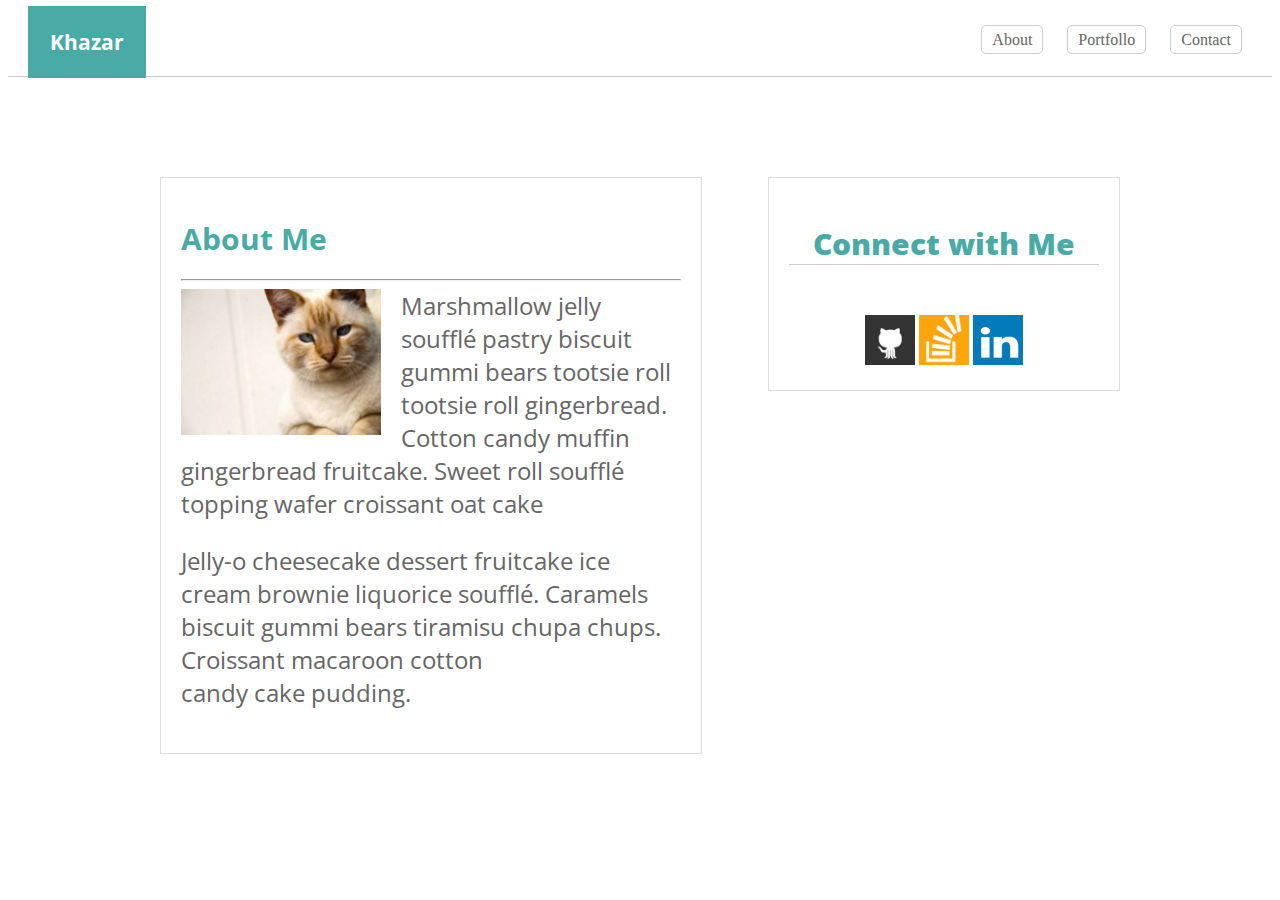
==== index.html @ a4036d65 "ana seyifeni index.html ni yaratdim" ====
<!DOCTYPE html>
<html lang="en">
<head>
    <meta charset="UTF-8">
    <meta name="viewport" content="width=device-width, initial-scale=1.0">
    <link href="https://fonts.googleapis.com/css2?family=Open+Sans:wght@300&display=swap" rel="stylesheet">
    <link rel="stylesheet" href="styles.css">
    <title>Document</title>
</head>
<body>
    <header class="main-header">
          <!-- <img class="main-header-logo" src="./image/Recommended-Dimensions (1).png" alt=""> -->
          <a href="" class="main-header-logo">Khazar</a>
        <nav class="main-nav">
            <ul class="main-nav-items">
                <li class="main-nav-item">
                    <a class="navbar-nav" href="">About</a>
                </li>
                <li class="main-nav-item">
                    <a class="navbar-nav" href="">Portfollo</a>
                </li>
                <li class="main-nav-item">
                  <a class="navbar-nav" href="">Contact</a>
                </li>
            </ul>
        </nav>
    </header>
    <main>
        <section class="showcase">
            <h1 class="header-showcase">About Me</h1>
            <hr>
            <img class="showcase-img" src="./image/Portfolio_About.png" alt="cat-image">
            <p class="first-paragraph">
                Marshmallow jelly soufflé pastry biscuit gummi bears tootsie roll tootsie roll gingerbread. Cotton candy muffin gingerbread fruitcake. Sweet roll soufflé topping wafer croissant oat cake
            </p>
            <p class="second-paragraph">
                Jelly-o cheesecake dessert fruitcake ice cream brownie liquorice soufflé. Caramels biscuit gummi bears tiramisu chupa chups. Croissant macaroon cotton candy cake pudding.
            </p>
        </section>
        <section class="sidebar">
           <h2 class="sidebar-header">Connect with Me</h2>
           <img class="sidebar-img" src="./image/Recommended-Dimensions.png" alt="">
           <img class="sidebar-img" src="./image/Recommended-Dimensions (2).png" alt="">
           <img class="sidebar-img" src="./image/Recommended-Dimensions (1).png" alt="">
        </section>
    </main>
</body>
</html>
---- styles.css ----
body {
    /* font-family: 'Arial', 'Helvetica Neue', Helvetica, sans-serif; */
    font-family: 'Open Sans', sans-serif;
}

/* Header */

.main-header {
    background-color: #ffff;
    padding: 20px;
    border-bottom: 1px solid #cccccc;
}

.main-header-logo {
    /* width: 100px; */
    font-size: 21px;
    font-weight: bold;
    text-decoration: none;
    background-color: #4aaaa5;
    color: #ffff;
    padding: 22px;
   
}

.main-nav{
    float: right;
}

.main-nav-items {
    margin: 0;
    padding: 0;
    list-style: none;
}

.main-nav-item {
    display: inline-block;
    margin: 0 10px;
}

.navbar-nav {
    font-family: 'Georgia', Times, Times New Roman, serif;
    text-decoration: none;
    color: #666666;
    border: 1px solid #cccccc;
    border-radius: 5px;
    padding: 5px 10px;
}

.navbar-nav:hover {
    background-color: #666666;
    color: #ffff;
    border: 1px solid #cccccc;
}

/* Main */

main {
    width: 960px;
    margin: auto;
}

.showcase {
    width: 500px;
    float: left;
    background-color: #ffff;
    border: 1px solid #dddddd;
    margin-top: 100px;
    padding: 20px;
}

.header-showcase {
   color: #4aaaa5;
   font-size: 30px;
   font-weight: bold;
}

p {
    font-size: 1.5rem;
    color: #666666;
    margin-top: 0;
  }

.showcase-img {
    width: 200px;
    float: left;
    margin-right: 20px;
}

/* sidebar */

.sidebar {
    width: 310px;
    float: right;
    text-align: center;
    margin-top: 100px;
    padding: 20px;
    background-color: #ffff;
    border: 1px solid #dddddd;
}

.sidebar-img {
    width: 50px;
    height: 50px;
}

.sidebar-header {
    font-size: 30px;
    font-weight: 900;
    color: #4aaaa5;
    border-bottom: 1px solid #cccccc;
    margin-bottom: 50px;
}
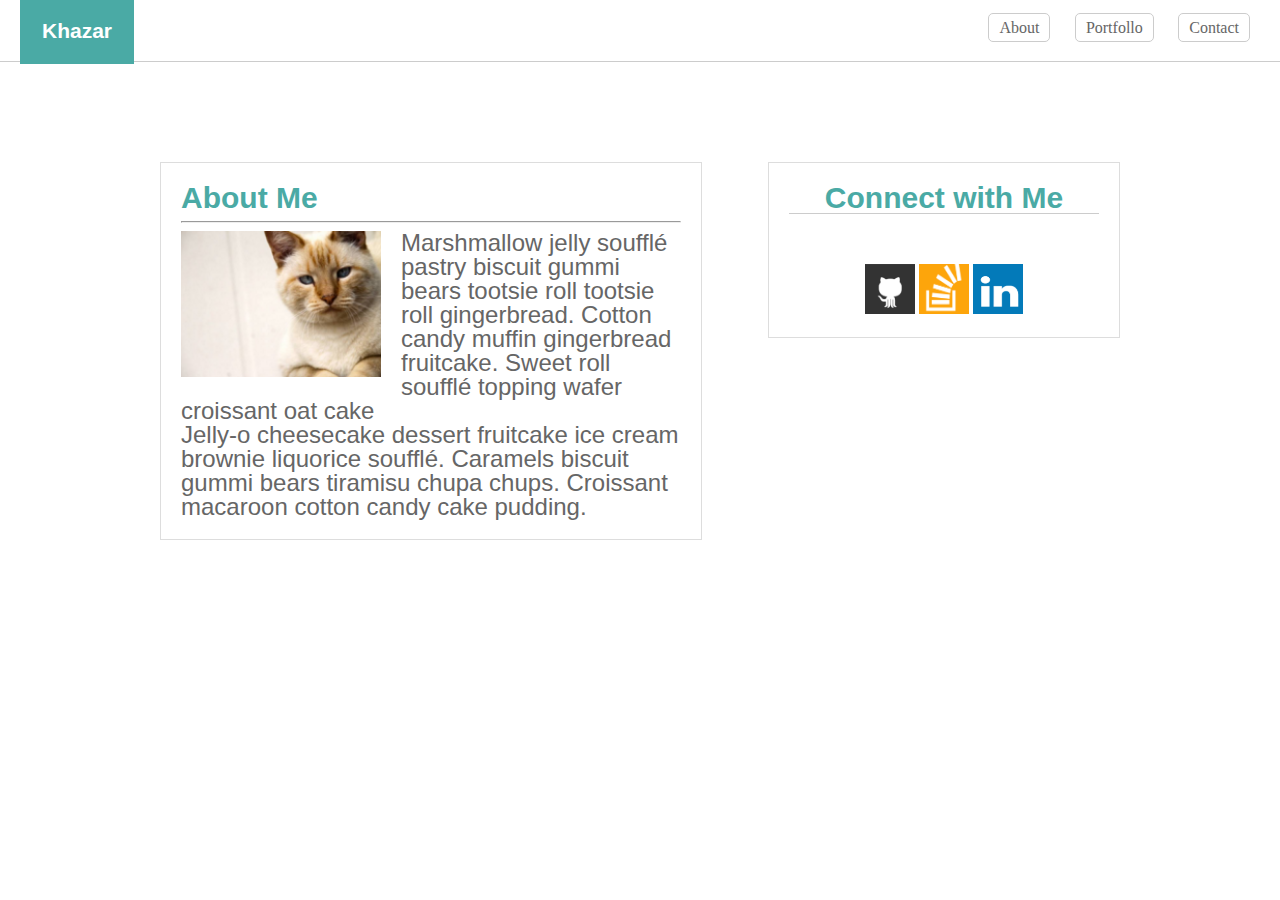
==== commit dd507b71: "reset css yaratdim" ====
--- a/index.html
+++ b/index.html
@@ -4,7 +4,8 @@
     <meta charset="UTF-8">
     <meta name="viewport" content="width=device-width, initial-scale=1.0">
     <link href="https://fonts.googleapis.com/css2?family=Open+Sans:wght@300&display=swap" rel="stylesheet">
-    <link rel="stylesheet" href="styles.css">
+    <link rel="stylesheet" href="./asset/css/reset.css">
+    <link rel="stylesheet" href="./asset/css/styles.css">
     <title>Document</title>
 </head>
 <body>
--- a/asset/css/styles.css
+++ b/asset/css/styles.css
@@ -0,0 +1,112 @@
+body {
+    /* font-family: 'Arial', 'Helvetica Neue', Helvetica, sans-serif; */
+    font-family: 'Open Sans', sans-serif;
+}
+
+/* Header */
+
+.main-header {
+    background-color: #ffff;
+    padding: 20px;
+    border-bottom: 1px solid #cccccc;
+}
+
+.main-header-logo {
+    /* width: 100px; */
+    font-size: 21px;
+    font-weight: bold;
+    text-decoration: none;
+    background-color: #4aaaa5;
+    color: #ffff;
+    padding: 22px;
+   
+}
+
+.main-nav{
+    float: right;
+}
+
+.main-nav-items {
+    margin: 0;
+    padding: 0;
+    list-style: none;
+}
+
+.main-nav-item {
+    display: inline-block;
+    margin: 0 10px;
+}
+
+.navbar-nav {
+    font-family: 'Georgia', Times, Times New Roman, serif;
+    text-decoration: none;
+    color: #666666;
+    border: 1px solid #cccccc;
+    border-radius: 5px;
+    padding: 5px 10px;
+}
+
+.navbar-nav:hover {
+    background-color: #666666;
+    color: #ffff;
+    border: 1px solid #cccccc;
+}
+
+/* Main */
+
+main {
+    width: 960px;
+    margin: auto;
+}
+
+.showcase {
+    width: 500px;
+    float: left;
+    background-color: #ffff;
+    border: 1px solid #dddddd;
+    margin-top: 100px;
+    padding: 20px;
+}
+
+.header-showcase {
+   color: #4aaaa5;
+   font-size: 30px;
+   font-weight: bold;
+}
+
+p {
+    font-size: 1.5rem;
+    color: #666666;
+    margin-top: 0;
+  }
+
+.showcase-img {
+    width: 200px;
+    float: left;
+    margin-right: 20px;
+}
+
+/* sidebar */
+
+.sidebar {
+    width: 310px;
+    float: right;
+    text-align: center;
+    margin-top: 100px;
+    padding: 20px;
+    background-color: #ffff;
+    border: 1px solid #dddddd;
+}
+
+.sidebar-img {
+    width: 50px;
+    height: 50px;
+}
+
+.sidebar-header {
+    font-size: 30px;
+    font-weight: 900;
+    color: #4aaaa5;
+    border-bottom: 1px solid #cccccc;
+    margin-bottom: 50px;
+}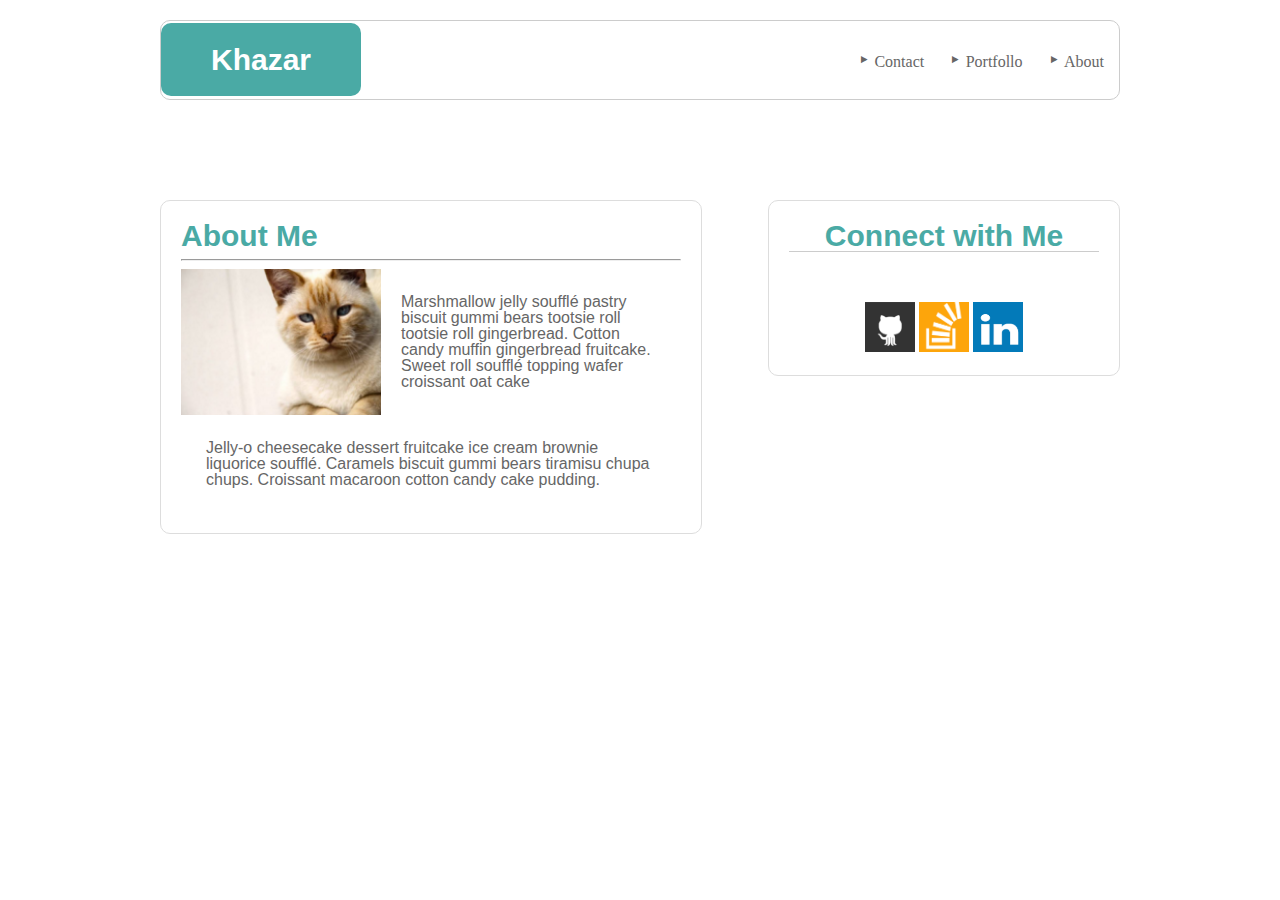
==== commit c0d9c500: "index de main container elave etdim. resest css elave etdim. css de bezi deyisikler etdim" ====
--- a/index.html
+++ b/index.html
@@ -5,28 +5,29 @@
     <meta name="viewport" content="width=device-width, initial-scale=1.0">
     <link href="https://fonts.googleapis.com/css2?family=Open+Sans:wght@300&display=swap" rel="stylesheet">
     <link rel="stylesheet" href="./asset/css/reset.css">
-    <link rel="stylesheet" href="./asset/css/styles.css">
+    <link rel="stylesheet" href="./asset/css/index.css">
     <title>Document</title>
 </head>
 <body>
+ <main class="container">
     <header class="main-header">
           <!-- <img class="main-header-logo" src="./image/Recommended-Dimensions (1).png" alt=""> -->
           <a href="" class="main-header-logo">Khazar</a>
         <nav class="main-nav">
-            <ul class="main-nav-items">
+            <ul class="main-nav-items clearfix">
                 <li class="main-nav-item">
-                    <a class="navbar-nav" href="">About</a>
+                    <a class="navbar-nav" href="#">About</a>
                 </li>
                 <li class="main-nav-item">
-                    <a class="navbar-nav" href="">Portfollo</a>
+                    <a class="navbar-nav" href="#">Portfollo</a>
                 </li>
                 <li class="main-nav-item">
-                  <a class="navbar-nav" href="">Contact</a>
+                  <a class="navbar-nav" href="#">Contact</a>
                 </li>
             </ul>
         </nav>
     </header>
-    <main>
+    <section>
         <section class="showcase">
             <h1 class="header-showcase">About Me</h1>
             <hr>
@@ -39,11 +40,12 @@
             </p>
         </section>
         <section class="sidebar">
-           <h2 class="sidebar-header">Connect with Me</h2>
-           <img class="sidebar-img" src="./image/Recommended-Dimensions.png" alt="">
-           <img class="sidebar-img" src="./image/Recommended-Dimensions (2).png" alt="">
-           <img class="sidebar-img" src="./image/Recommended-Dimensions (1).png" alt="">
+            <h2 class="sidebar-header">Connect with Me</h2>
+            <img class="sidebar-img" src="./image/Recommended-Dimensions.png" alt="">
+            <img class="sidebar-img" src="./image/Recommended-Dimensions (2).png" alt="">
+            <img class="sidebar-img" src="./image/Recommended-Dimensions (1).png" alt="">
         </section>
-    </main>
+    </section>
+</main>
 </body>
 </html>--- a/asset/css/index.css
+++ b/asset/css/index.css
@@ -0,0 +1,156 @@
+body {
+    /* font-family: 'Arial', 'Helvetica Neue', Helvetica, sans-serif; */
+    font-family: 'Open Sans', sans-serif;
+
+}
+
+.container {
+    margin: 20px auto;
+    width: 960px;
+}
+
+/* Header */
+
+.main-header {
+    background-color: #ffff;
+    padding: 24px 0;
+    border: 1px solid #cccccc;
+    border-radius: 10px;
+}
+
+.main-header-logo {
+    /* width: 100px; */
+    font-size: 30px;
+    font-weight: bold;
+    text-decoration: none;
+    background-color: #4aaaa5;
+    color: #ffff;
+    padding: 20px 50px;
+    border-radius: 10px;
+   
+}
+
+.main-nav{
+    float: right;
+    margin-right: 5px;
+}
+
+.main-nav-items {
+    margin: 0;
+    padding: 0;
+    list-style: none;
+}
+
+.main-nav-items li  {
+    float: right;
+    padding: 5px 10px;
+}
+
+.main-nav-item::before {
+    content: '\2023';
+    height: 10px;
+    display: inline-block;
+    margin-left: 5px;
+    color: #666666;
+    font-size: 20px;
+}
+
+.main-nav-item a {
+    font-family: 'Georgia', Times, Times New Roman, serif;
+    text-decoration: none;
+    color: #666666;
+}
+
+.main-nav-item a:hover {
+    /* border-bottom: 1px solid #000000; */
+    color: #000000;
+}
+
+.main-nav-item:hover::before {
+    color: #000000;
+}
+
+.main-nav-item:active::before {
+    color: #666666;
+}
+
+.main-nav-item a:active {
+    color: #666666;
+}
+
+.clearfix  {
+    content: "";
+    clear: both;
+    display: block;
+}
+
+/* .main-nav-items li + li::after {
+    content: "";
+    border-left: 1px solid #ccc;
+    height: 10px;
+    display: inline-block;
+    margin-left: 5px;
+} */
+
+
+
+/* Main */
+
+main {
+    width: 960px;
+}
+
+.showcase {
+    width: 500px;
+    float: left;
+    background-color: #ffff;
+    border: 1px solid #dddddd;
+    margin-top: 100px;
+    padding: 20px;
+    border-radius: 10px;
+}
+
+.header-showcase {
+   color: #4aaaa5;
+   font-size: 30px;
+   font-weight: bold;
+}
+
+p {
+    font-size: 1rem;
+    color: #666;
+    margin-top: 0;
+    padding: 5%;
+  }
+
+.showcase-img {
+    width: 200px;
+    float: left;
+    margin-right: 20px;
+}
+
+/* sidebar */
+
+.sidebar {
+    width: 310px;
+    float: right;
+    text-align: center;
+    margin-top: 100px;
+    padding: 20px;
+    background-color: #ffff;
+    border: 1px solid #dddddd;
+    border-radius: 10px;
+}
+
+.sidebar-img {
+    width: 50px;
+    height: 50px;
+}
+
+.sidebar-header {
+    font-size: 30px;
+    font-weight: 900;
+    color: #4aaaa5;
+    border-bottom: 1px solid #cccccc;
+    margin-bottom: 50px;
+}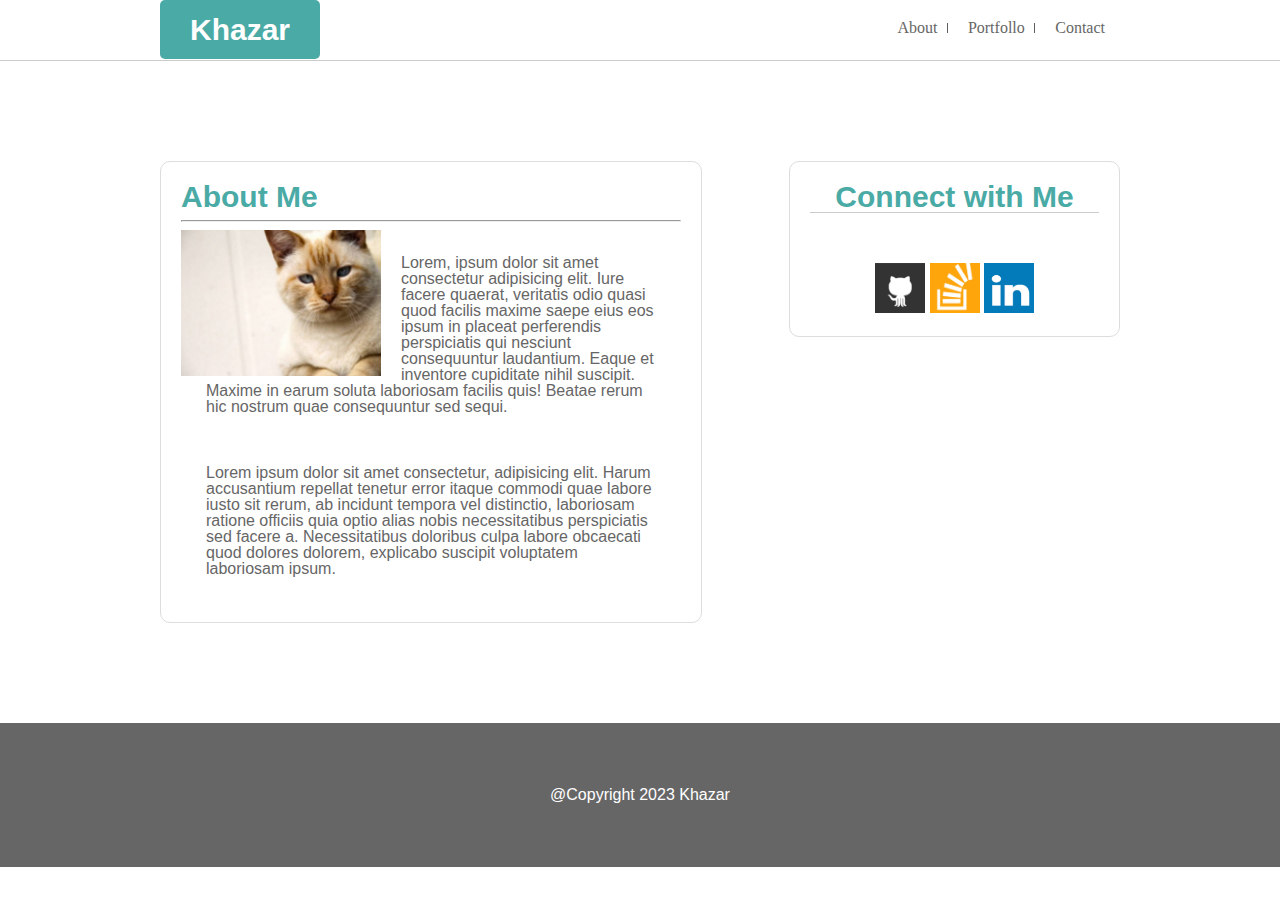
==== commit 8dfbb737: "fayillarda bezi deyisiklikler eledim" ====
--- a/index.html
+++ b/index.html
@@ -9,43 +9,46 @@
     <title>Document</title>
 </head>
 <body>
+    <header class="main-header">
+        <!-- <img class="main-header-logo" src="./image/Recommended-Dimensions (1).png" alt=""> -->
+    <div class="container">
+        <a href="" class="main-header-logo">Khazar</a>
+      <nav class="main-nav">
+          <ul class="main-nav-items clearfix">
+              <li class="main-nav-item">
+                <a class="navbar-nav" href="./contact.html">Contact</a>
+              </li>
+              <li class="main-nav-item">
+                  <a class="navbar-nav" href="./portfollo.html">Portfollo</a>
+              </li>
+              <li class="main-nav-item">
+                  <a class="navbar-nav" href="./index.html">About</a>
+              </li>
+          </ul>
+      </nav>
+    </div>
+  </header>
  <main class="container">
-    <header class="main-header">
-          <!-- <img class="main-header-logo" src="./image/Recommended-Dimensions (1).png" alt=""> -->
-          <a href="" class="main-header-logo">Khazar</a>
-        <nav class="main-nav">
-            <ul class="main-nav-items clearfix">
-                <li class="main-nav-item">
-                    <a class="navbar-nav" href="#">About</a>
-                </li>
-                <li class="main-nav-item">
-                    <a class="navbar-nav" href="#">Portfollo</a>
-                </li>
-                <li class="main-nav-item">
-                  <a class="navbar-nav" href="#">Contact</a>
-                </li>
-            </ul>
-        </nav>
-    </header>
-    <section>
-        <section class="showcase">
+        <section class="showcase ">
             <h1 class="header-showcase">About Me</h1>
             <hr>
             <img class="showcase-img" src="./image/Portfolio_About.png" alt="cat-image">
             <p class="first-paragraph">
-                Marshmallow jelly soufflé pastry biscuit gummi bears tootsie roll tootsie roll gingerbread. Cotton candy muffin gingerbread fruitcake. Sweet roll soufflé topping wafer croissant oat cake
+              Lorem, ipsum dolor sit amet consectetur adipisicing elit. Iure facere quaerat, veritatis odio quasi quod facilis maxime saepe eius eos ipsum in placeat perferendis perspiciatis qui nesciunt consequuntur laudantium. Eaque et inventore cupiditate nihil suscipit. Maxime in earum soluta laboriosam facilis quis! Beatae rerum hic nostrum quae consequuntur sed sequi.
             </p>
             <p class="second-paragraph">
-                Jelly-o cheesecake dessert fruitcake ice cream brownie liquorice soufflé. Caramels biscuit gummi bears tiramisu chupa chups. Croissant macaroon cotton candy cake pudding.
+             Lorem ipsum dolor sit amet consectetur, adipisicing elit. Harum accusantium repellat tenetur error itaque commodi quae labore iusto sit rerum, ab incidunt tempora vel distinctio, laboriosam ratione officiis quia optio alias nobis necessitatibus perspiciatis sed facere a. Necessitatibus doloribus culpa labore obcaecati quod dolores dolorem, explicabo suscipit voluptatem laboriosam ipsum.
             </p>
         </section>
-        <section class="sidebar">
+        <section class="sidebar ">
             <h2 class="sidebar-header">Connect with Me</h2>
             <img class="sidebar-img" src="./image/Recommended-Dimensions.png" alt="">
             <img class="sidebar-img" src="./image/Recommended-Dimensions (2).png" alt="">
             <img class="sidebar-img" src="./image/Recommended-Dimensions (1).png" alt="">
         </section>
-    </section>
 </main>
+<footer class="footer clearfix">
+    <p>@Copyright 2023 Khazar</p>
+</footer>
 </body>
 </html>--- a/asset/css/index.css
+++ b/asset/css/index.css
@@ -1,3 +1,8 @@
+html {
+    scroll-behavior: smooth;
+}
+
+
 body {
     /* font-family: 'Arial', 'Helvetica Neue', Helvetica, sans-serif; */
     font-family: 'Open Sans', sans-serif;
@@ -5,7 +10,7 @@
 }
 
 .container {
-    margin: 20px auto;
+    margin: 0 auto;
     width: 960px;
 }
 
@@ -13,9 +18,8 @@
 
 .main-header {
     background-color: #ffff;
-    padding: 24px 0;
-    border: 1px solid #cccccc;
-    border-radius: 10px;
+    padding: 15px 0;
+    border-bottom: 1px solid #cccccc;
 }
 
 .main-header-logo {
@@ -25,8 +29,8 @@
     text-decoration: none;
     background-color: #4aaaa5;
     color: #ffff;
-    padding: 20px 50px;
-    border-radius: 10px;
+    padding: 13px 30px;
+    border-radius: 5px;
    
 }
 
@@ -46,14 +50,22 @@
     padding: 5px 10px;
 }
 
-.main-nav-item::before {
+/* .main-nav-item::before {
     content: '\2023';
     height: 10px;
     display: inline-block;
     margin-left: 5px;
     color: #666666;
     font-size: 20px;
-}
+} */
+
+ .main-nav-items li + li::after {
+    content: "";
+    border-left: 1px solid #5f5f5f;
+    height: 10px;
+    display: inline-block;
+    margin-left: 5px;
+} 
 
 .main-nav-item a {
     font-family: 'Georgia', Times, Times New Roman, serif;
@@ -84,15 +96,6 @@
     display: block;
 }
 
-/* .main-nav-items li + li::after {
-    content: "";
-    border-left: 1px solid #ccc;
-    height: 10px;
-    display: inline-block;
-    margin-left: 5px;
-} */
-
-
 
 /* Main */
 
@@ -105,7 +108,7 @@
     float: left;
     background-color: #ffff;
     border: 1px solid #dddddd;
-    margin-top: 100px;
+    margin: 100px 0;
     padding: 20px;
     border-radius: 10px;
 }
@@ -132,7 +135,7 @@
 /* sidebar */
 
 .sidebar {
-    width: 310px;
+    width: 331px;
     float: right;
     text-align: center;
     margin-top: 100px;
@@ -140,6 +143,7 @@
     background-color: #ffff;
     border: 1px solid #dddddd;
     border-radius: 10px;
+    box-sizing: border-box;
 }
 
 .sidebar-img {
@@ -153,4 +157,15 @@
     color: #4aaaa5;
     border-bottom: 1px solid #cccccc;
     margin-bottom: 50px;
+}
+
+/* Footer */
+footer {
+    background-color: #666;
+    color: #ffff;
+    text-align: center;
+}
+
+footer p {
+    color: #ffff;
 }